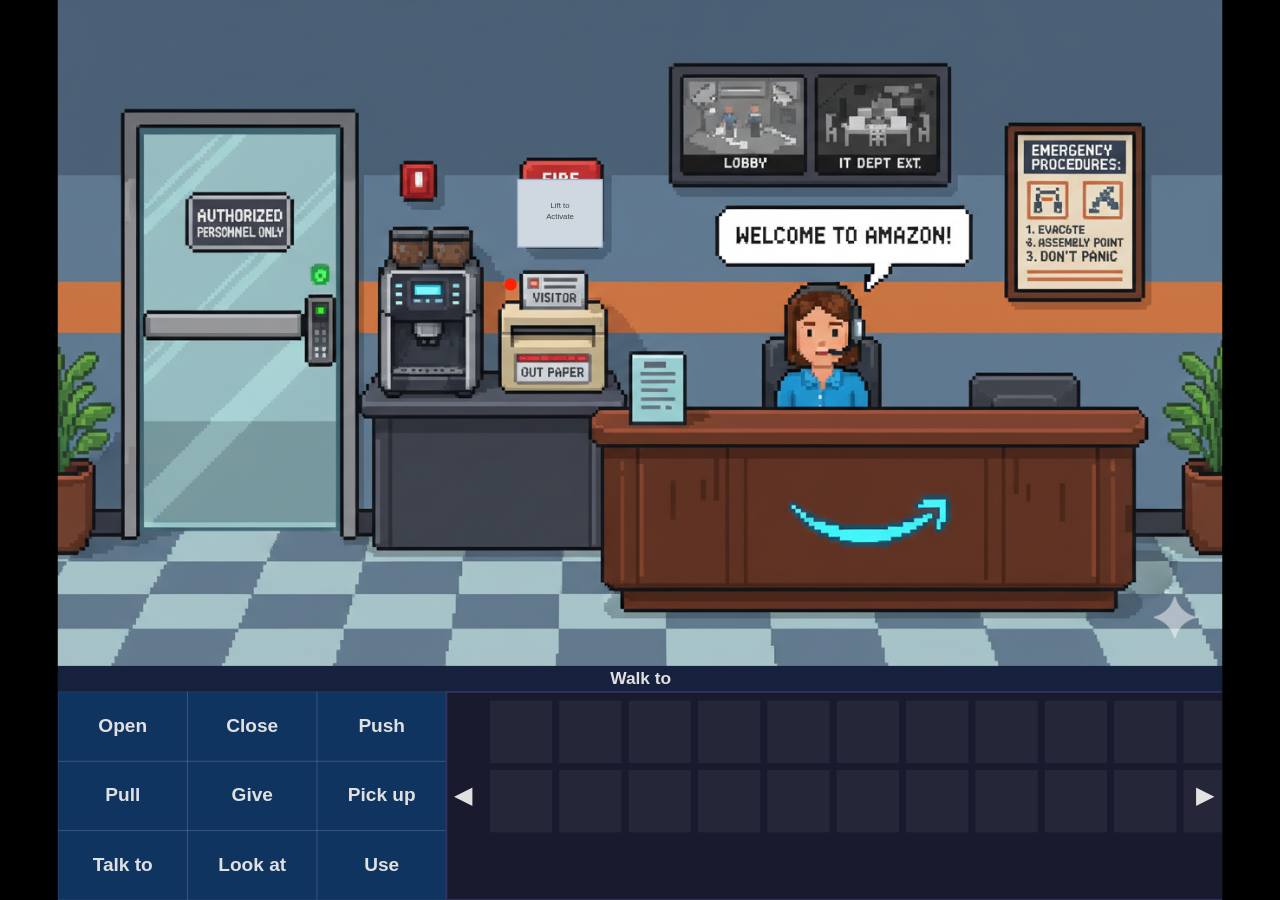
==== index.html @ 47913fe3 "Initial commit: The Separation Agreement - point-and-click adventure game HTML5 Canvas + Vanilla JS " ====
<!DOCTYPE html>
<html lang="en">
<head>
  <meta charset="UTF-8">
  <meta name="viewport" content="width=device-width, initial-scale=1.0">
  <title>The Separation Agreement</title>
  <link rel="stylesheet" href="css/style.css?v=3">
</head>
<body>
  <canvas id="gameCanvas"></canvas>

  <script src="js/config.js?v=3"></script>
  <script src="js/state.js?v=3"></script>
  <script src="js/loader.js?v=3"></script>
  <script src="js/pathfinding.js?v=3"></script>
  <script src="js/textbox.js?v=3"></script>
  <script src="js/effects.js?v=3"></script>
  <script src="js/player.js?v=3"></script>
  <script src="js/room.js?v=3"></script>
  <script src="js/verbs.js?v=3"></script>
  <script src="js/inventory.js?v=3"></script>
  <script src="js/actionline.js?v=3"></script>
  <script src="js/interaction.js?v=3"></script>
  <script src="js/dialogue.js?v=3"></script>
  <script src="js/saveload.js?v=3"></script>
  <script src="js/input.js?v=3"></script>
  <script src="js/renderer.js?v=3"></script>
  <script src="js/main.js?v=3"></script>
</body>
</html>
---- css/style.css ----
* {
  margin: 0;
  padding: 0;
  box-sizing: border-box;
}

html, body {
  width: 100%;
  height: 100%;
  overflow: hidden;
  background: #000;
}

#gameCanvas {
  display: block;
  position: absolute;
  top: 50%;
  left: 50%;
  transform: translate(-50%, -50%);
  image-rendering: pixelated;
}
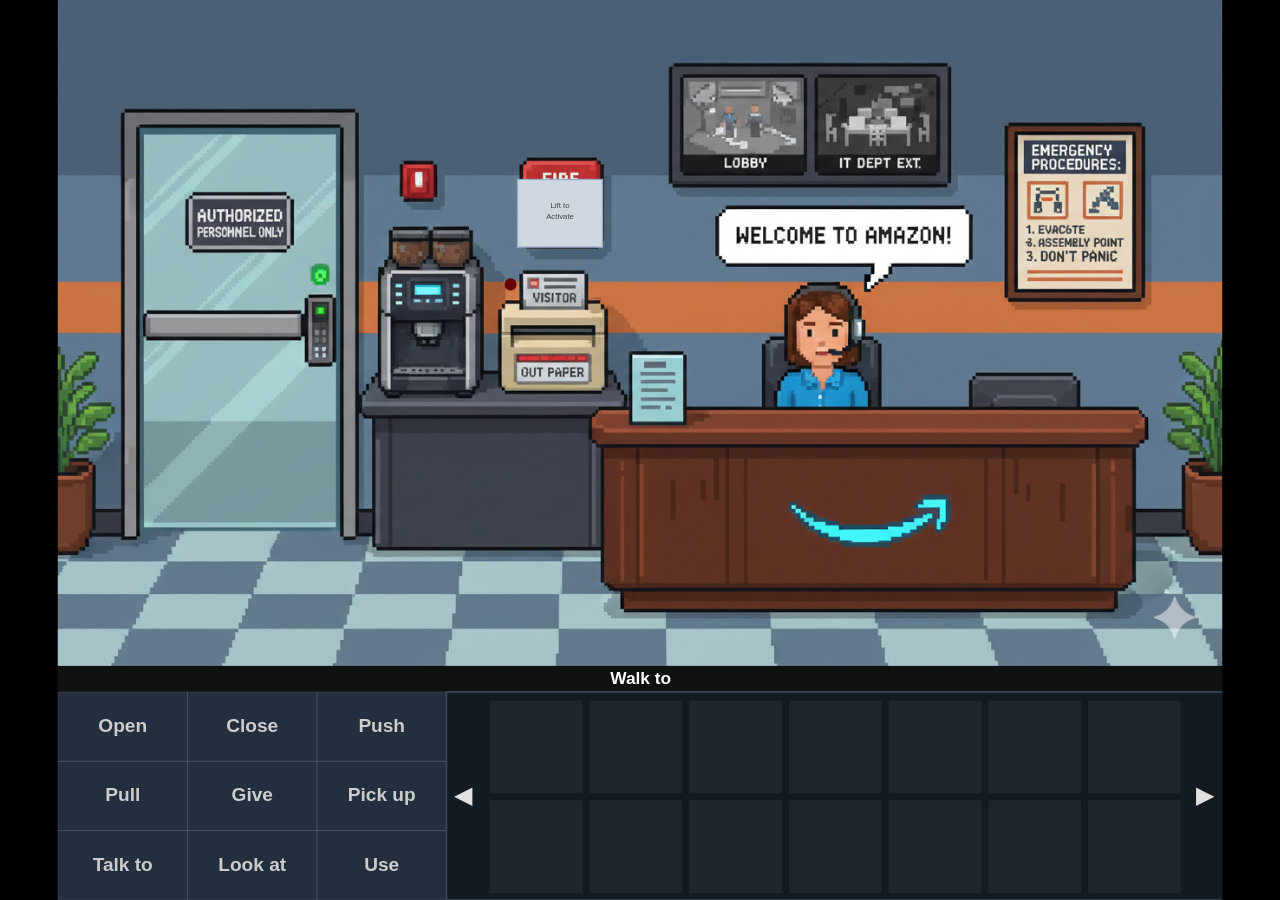
==== commit c130ef17: "Apply Amazon color scheme and enlarge inventory slots - Retheme UI colors to Amazon brand palette (C" ====
--- a/index.html
+++ b/index.html
@@ -4,27 +4,27 @@
   <meta charset="UTF-8">
   <meta name="viewport" content="width=device-width, initial-scale=1.0">
   <title>The Separation Agreement</title>
-  <link rel="stylesheet" href="css/style.css?v=3">
+  <link rel="stylesheet" href="css/style.css?v=5">
 </head>
 <body>
   <canvas id="gameCanvas"></canvas>
 
-  <script src="js/config.js?v=3"></script>
-  <script src="js/state.js?v=3"></script>
-  <script src="js/loader.js?v=3"></script>
-  <script src="js/pathfinding.js?v=3"></script>
-  <script src="js/textbox.js?v=3"></script>
-  <script src="js/effects.js?v=3"></script>
-  <script src="js/player.js?v=3"></script>
-  <script src="js/room.js?v=3"></script>
-  <script src="js/verbs.js?v=3"></script>
-  <script src="js/inventory.js?v=3"></script>
-  <script src="js/actionline.js?v=3"></script>
-  <script src="js/interaction.js?v=3"></script>
-  <script src="js/dialogue.js?v=3"></script>
-  <script src="js/saveload.js?v=3"></script>
-  <script src="js/input.js?v=3"></script>
-  <script src="js/renderer.js?v=3"></script>
-  <script src="js/main.js?v=3"></script>
+  <script src="js/config.js?v=5"></script>
+  <script src="js/state.js?v=5"></script>
+  <script src="js/loader.js?v=5"></script>
+  <script src="js/pathfinding.js?v=5"></script>
+  <script src="js/textbox.js?v=5"></script>
+  <script src="js/effects.js?v=5"></script>
+  <script src="js/player.js?v=5"></script>
+  <script src="js/room.js?v=5"></script>
+  <script src="js/verbs.js?v=5"></script>
+  <script src="js/inventory.js?v=5"></script>
+  <script src="js/actionline.js?v=5"></script>
+  <script src="js/interaction.js?v=5"></script>
+  <script src="js/dialogue.js?v=5"></script>
+  <script src="js/saveload.js?v=5"></script>
+  <script src="js/input.js?v=5"></script>
+  <script src="js/renderer.js?v=5"></script>
+  <script src="js/main.js?v=5"></script>
 </body>
 </html>
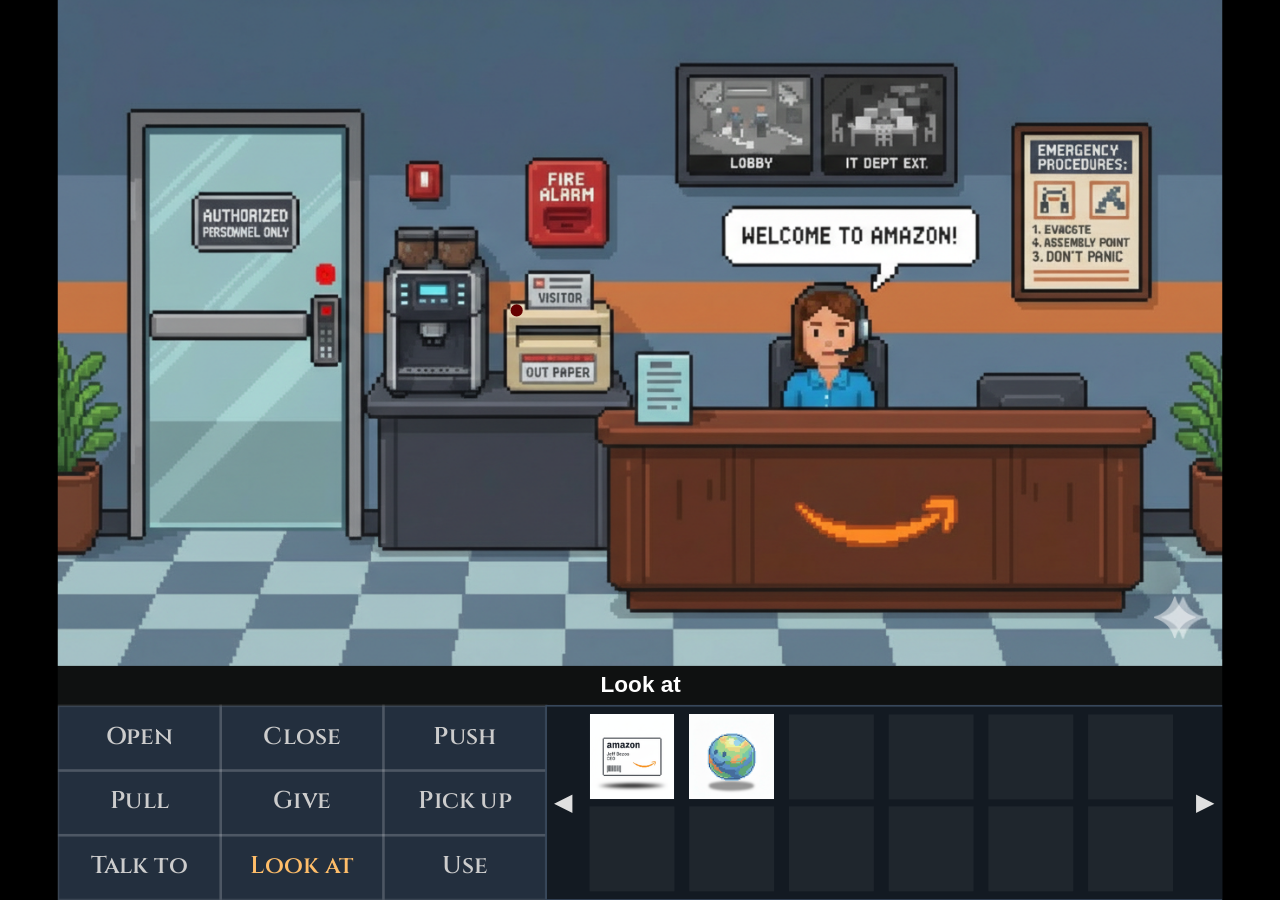
==== commit 04e65805: "Overhaul game engine: new sprites, effects, improved dialogue and room logic Co-Authored-By: Claude " ====
--- a/index.html
+++ b/index.html
@@ -4,27 +4,29 @@
   <meta charset="UTF-8">
   <meta name="viewport" content="width=device-width, initial-scale=1.0">
   <title>The Separation Agreement</title>
-  <link rel="stylesheet" href="css/style.css?v=5">
+  <link rel="stylesheet" href="css/style.css?v=10">
 </head>
 <body>
   <canvas id="gameCanvas"></canvas>
 
-  <script src="js/config.js?v=5"></script>
-  <script src="js/state.js?v=5"></script>
-  <script src="js/loader.js?v=5"></script>
-  <script src="js/pathfinding.js?v=5"></script>
-  <script src="js/textbox.js?v=5"></script>
-  <script src="js/effects.js?v=5"></script>
-  <script src="js/player.js?v=5"></script>
-  <script src="js/room.js?v=5"></script>
-  <script src="js/verbs.js?v=5"></script>
-  <script src="js/inventory.js?v=5"></script>
-  <script src="js/actionline.js?v=5"></script>
-  <script src="js/interaction.js?v=5"></script>
-  <script src="js/dialogue.js?v=5"></script>
-  <script src="js/saveload.js?v=5"></script>
-  <script src="js/input.js?v=5"></script>
-  <script src="js/renderer.js?v=5"></script>
-  <script src="js/main.js?v=5"></script>
+  <script src="js/config.js?v=10"></script>
+  <script src="js/state.js?v=10"></script>
+  <script src="js/loader.js?v=10"></script>
+  <script src="js/pathfinding.js?v=10"></script>
+  <script src="js/textbox.js?v=10"></script>
+  <script src="js/effects.js?v=10"></script>
+  <script src="js/player.js?v=10"></script>
+  <script src="js/room.js?v=10"></script>
+  <script src="js/verbs.js?v=10"></script>
+  <script src="js/inventory.js?v=10"></script>
+  <script src="js/actionline.js?v=10"></script>
+  <script src="js/interaction.js?v=10"></script>
+  <script src="js/dialogue.js?v=10"></script>
+  <script src="js/saveload.js?v=10"></script>
+  <script src="js/actors.js?v=10"></script>
+  <script src="js/wordfight.js?v=10"></script>
+  <script src="js/input.js?v=10"></script>
+  <script src="js/renderer.js?v=10"></script>
+  <script src="js/main.js?v=10"></script>
 </body>
 </html>
--- a/css/style.css
+++ b/css/style.css
@@ -1,3 +1,5 @@
+@import url('https://fonts.googleapis.com/css2?family=Cinzel:wght@600&display=swap');
+
 * {
   margin: 0;
   padding: 0;
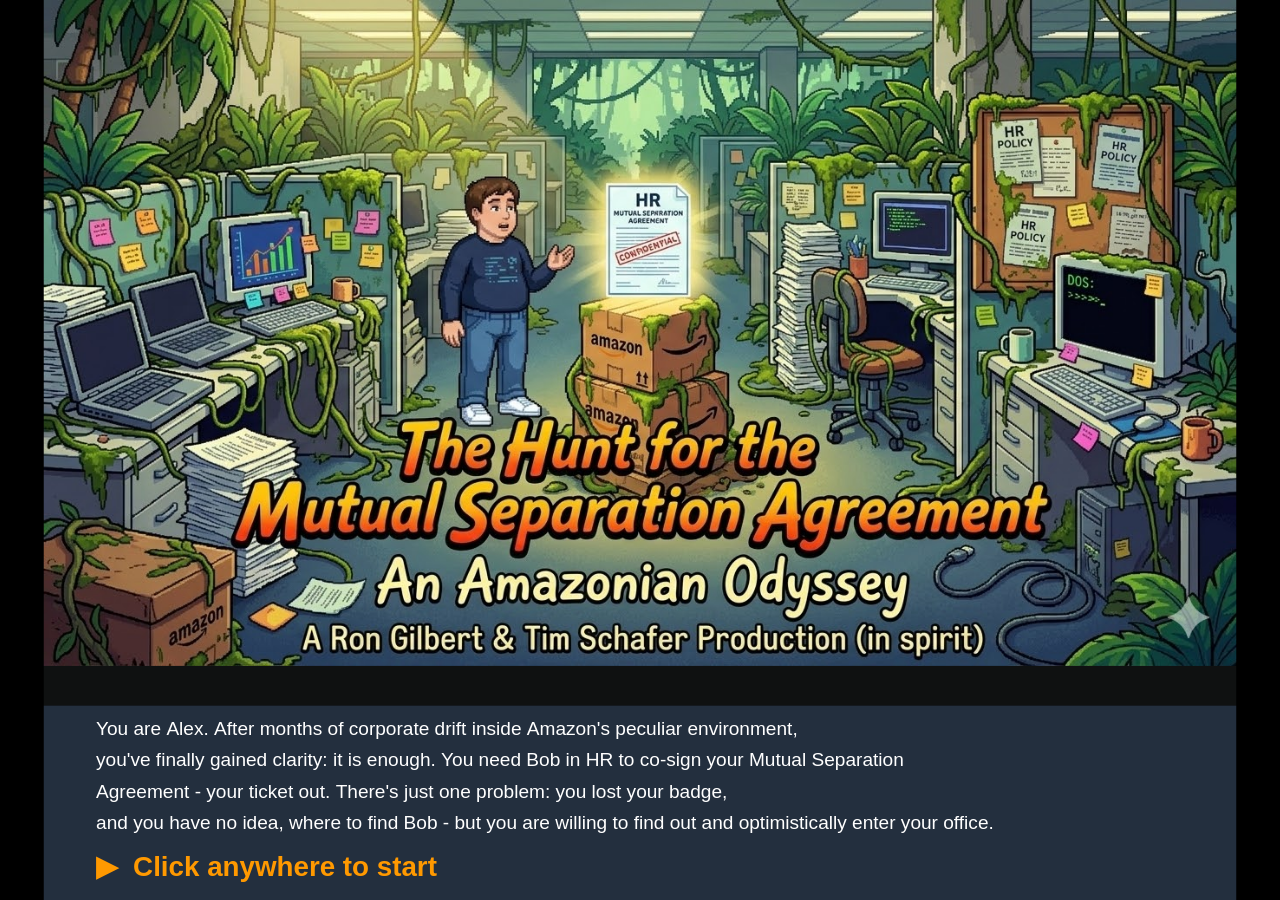
==== commit 87c8545e: "Add new rooms, sprites, 3-color text system, and interaction fixes - Added rooms: aisle, bobs_office" ====
--- a/index.html
+++ b/index.html
@@ -4,29 +4,31 @@
   <meta charset="UTF-8">
   <meta name="viewport" content="width=device-width, initial-scale=1.0">
   <title>The Separation Agreement</title>
-  <link rel="stylesheet" href="css/style.css?v=10">
+  <link rel="stylesheet" href="css/style.css?v=36">
 </head>
 <body>
   <canvas id="gameCanvas"></canvas>
 
-  <script src="js/config.js?v=10"></script>
-  <script src="js/state.js?v=10"></script>
-  <script src="js/loader.js?v=10"></script>
-  <script src="js/pathfinding.js?v=10"></script>
-  <script src="js/textbox.js?v=10"></script>
-  <script src="js/effects.js?v=10"></script>
-  <script src="js/player.js?v=10"></script>
-  <script src="js/room.js?v=10"></script>
-  <script src="js/verbs.js?v=10"></script>
-  <script src="js/inventory.js?v=10"></script>
-  <script src="js/actionline.js?v=10"></script>
-  <script src="js/interaction.js?v=10"></script>
-  <script src="js/dialogue.js?v=10"></script>
-  <script src="js/saveload.js?v=10"></script>
-  <script src="js/actors.js?v=10"></script>
-  <script src="js/wordfight.js?v=10"></script>
-  <script src="js/input.js?v=10"></script>
-  <script src="js/renderer.js?v=10"></script>
-  <script src="js/main.js?v=10"></script>
+  <script src="js/config.js?v=36"></script>
+  <script src="js/state.js?v=36"></script>
+  <script src="js/loader.js?v=36"></script>
+  <script src="js/pathfinding.js?v=36"></script>
+  <script src="js/textbox.js?v=36"></script>
+  <script src="js/effects.js?v=36"></script>
+  <script src="js/player.js?v=36"></script>
+  <script src="js/room.js?v=36"></script>
+  <script src="js/verbs.js?v=36"></script>
+  <script src="js/inventory.js?v=36"></script>
+  <script src="js/actionline.js?v=36"></script>
+  <script src="js/interaction.js?v=36"></script>
+  <script src="js/dialogue.js?v=36"></script>
+  <script src="js/saveload.js?v=36"></script>
+  <script src="js/actors.js?v=36"></script>
+  <script src="js/fakedeath.js?v=36"></script>
+  <script src="js/wordfight.js?v=36"></script>
+  <script src="js/debugeditor.js?v=36"></script>
+  <script src="js/input.js?v=36"></script>
+  <script src="js/renderer.js?v=36"></script>
+  <script src="js/main.js?v=36"></script>
 </body>
 </html>
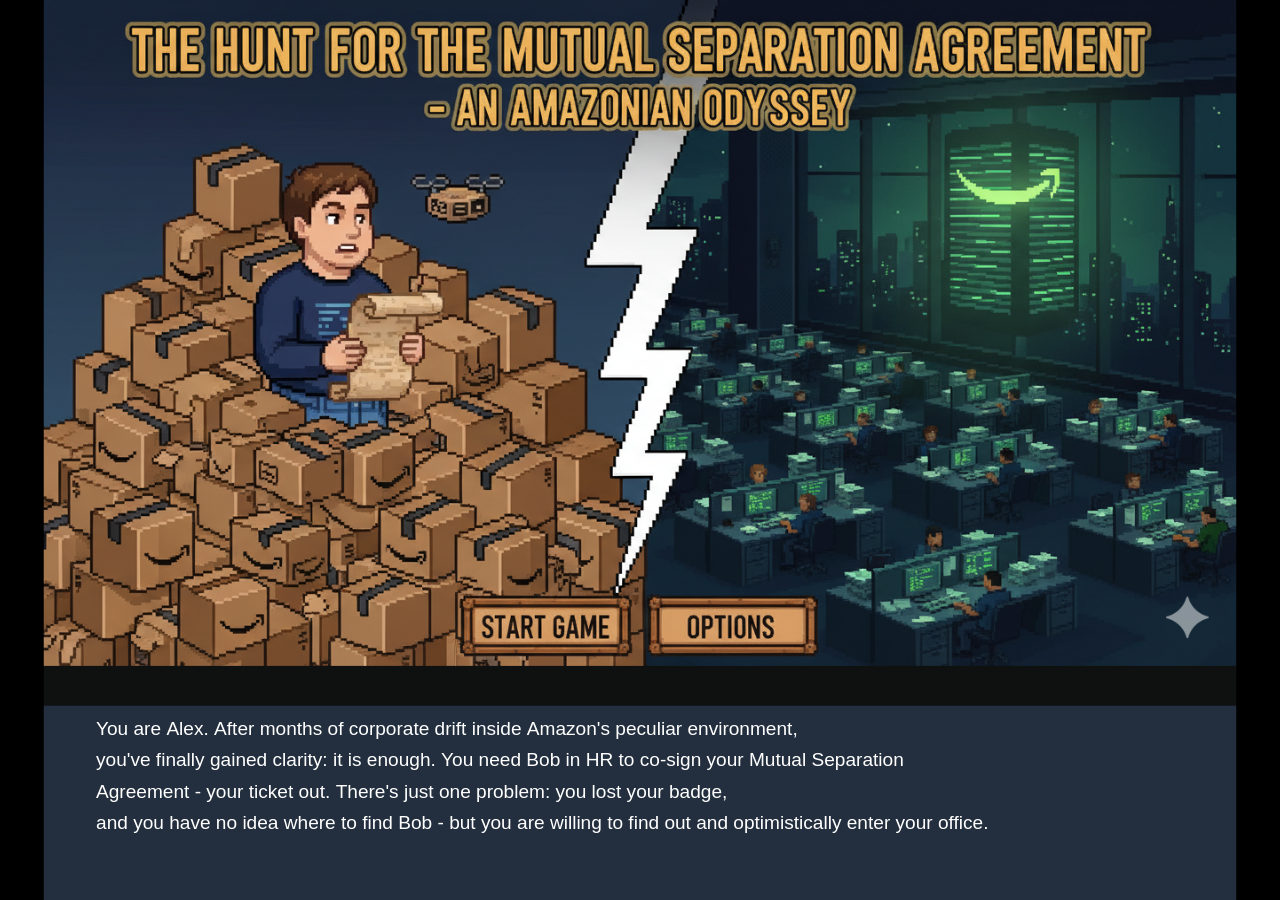
==== commit 51fdb76b: "Add title cards, HR rant pause, new sprites, and room/dialogue polish - Title card system (click-to-" ====
--- a/index.html
+++ b/index.html
@@ -4,31 +4,32 @@
   <meta charset="UTF-8">
   <meta name="viewport" content="width=device-width, initial-scale=1.0">
   <title>The Separation Agreement</title>
-  <link rel="stylesheet" href="css/style.css?v=36">
+  <link rel="stylesheet" href="css/style.css?v=50">
 </head>
 <body>
   <canvas id="gameCanvas"></canvas>
 
-  <script src="js/config.js?v=36"></script>
-  <script src="js/state.js?v=36"></script>
-  <script src="js/loader.js?v=36"></script>
-  <script src="js/pathfinding.js?v=36"></script>
-  <script src="js/textbox.js?v=36"></script>
-  <script src="js/effects.js?v=36"></script>
-  <script src="js/player.js?v=36"></script>
-  <script src="js/room.js?v=36"></script>
-  <script src="js/verbs.js?v=36"></script>
-  <script src="js/inventory.js?v=36"></script>
-  <script src="js/actionline.js?v=36"></script>
-  <script src="js/interaction.js?v=36"></script>
-  <script src="js/dialogue.js?v=36"></script>
-  <script src="js/saveload.js?v=36"></script>
-  <script src="js/actors.js?v=36"></script>
-  <script src="js/fakedeath.js?v=36"></script>
-  <script src="js/wordfight.js?v=36"></script>
-  <script src="js/debugeditor.js?v=36"></script>
-  <script src="js/input.js?v=36"></script>
-  <script src="js/renderer.js?v=36"></script>
-  <script src="js/main.js?v=36"></script>
+  <script src="js/config.js?v=50"></script>
+  <script src="js/state.js?v=50"></script>
+  <script src="js/loader.js?v=50"></script>
+  <script src="js/pathfinding.js?v=50"></script>
+  <script src="js/textbox.js?v=50"></script>
+  <script src="js/effects.js?v=50"></script>
+  <script src="js/player.js?v=50"></script>
+  <script src="js/room.js?v=50"></script>
+  <script src="js/verbs.js?v=50"></script>
+  <script src="js/inventory.js?v=50"></script>
+  <script src="js/actionline.js?v=50"></script>
+  <script src="js/interaction.js?v=50"></script>
+  <script src="js/dialogue.js?v=50"></script>
+  <script src="js/saveload.js?v=50"></script>
+  <script src="js/actors.js?v=50"></script>
+  <script src="js/titlecard.js?v=50"></script>
+  <script src="js/fakedeath.js?v=50"></script>
+  <script src="js/wordfight.js?v=50"></script>
+  <script src="js/debugeditor.js?v=50"></script>
+  <script src="js/input.js?v=50"></script>
+  <script src="js/renderer.js?v=50"></script>
+  <script src="js/main.js?v=50"></script>
 </body>
 </html>
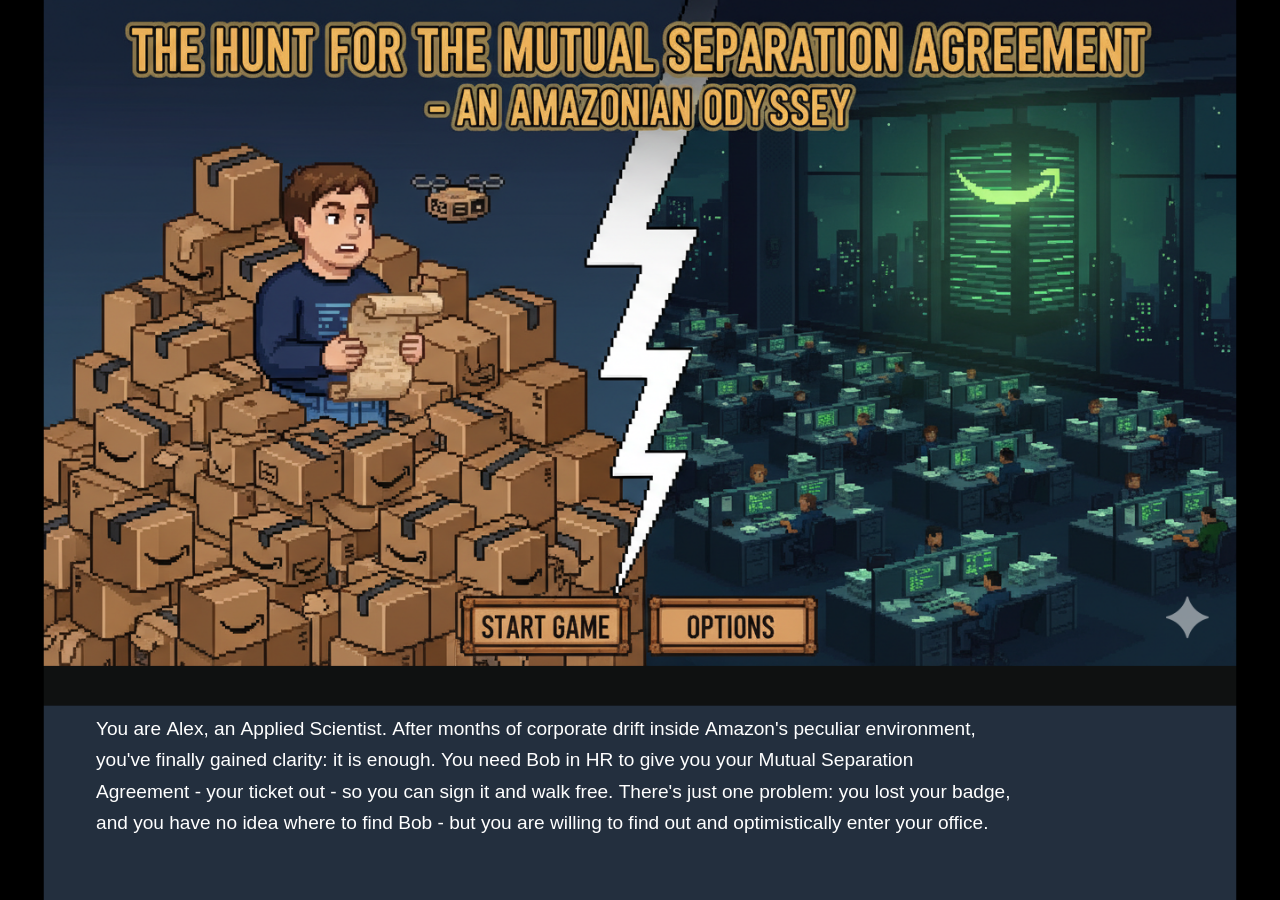
==== commit 606a3735: "Add FIFA result screen, wordfight retry dialogue, UX polish, and bug fixes - Add fifaresult.js: full" ====
--- a/index.html
+++ b/index.html
@@ -4,32 +4,35 @@
   <meta charset="UTF-8">
   <meta name="viewport" content="width=device-width, initial-scale=1.0">
   <title>The Separation Agreement</title>
-  <link rel="stylesheet" href="css/style.css?v=50">
+  <link rel="stylesheet" href="css/style.css?v=53">
+  <link rel="icon" type="image/png" href="Icon.png">
 </head>
 <body>
   <canvas id="gameCanvas"></canvas>
 
-  <script src="js/config.js?v=50"></script>
-  <script src="js/state.js?v=50"></script>
-  <script src="js/loader.js?v=50"></script>
-  <script src="js/pathfinding.js?v=50"></script>
-  <script src="js/textbox.js?v=50"></script>
-  <script src="js/effects.js?v=50"></script>
-  <script src="js/player.js?v=50"></script>
-  <script src="js/room.js?v=50"></script>
-  <script src="js/verbs.js?v=50"></script>
-  <script src="js/inventory.js?v=50"></script>
-  <script src="js/actionline.js?v=50"></script>
-  <script src="js/interaction.js?v=50"></script>
-  <script src="js/dialogue.js?v=50"></script>
-  <script src="js/saveload.js?v=50"></script>
-  <script src="js/actors.js?v=50"></script>
-  <script src="js/titlecard.js?v=50"></script>
-  <script src="js/fakedeath.js?v=50"></script>
-  <script src="js/wordfight.js?v=50"></script>
-  <script src="js/debugeditor.js?v=50"></script>
-  <script src="js/input.js?v=50"></script>
-  <script src="js/renderer.js?v=50"></script>
-  <script src="js/main.js?v=50"></script>
+  <script src="js/config.js?v=53"></script>
+  <script src="js/state.js?v=53"></script>
+  <script src="js/loader.js?v=53"></script>
+  <script src="js/pathfinding.js?v=53"></script>
+  <script src="js/textbox.js?v=53"></script>
+  <script src="js/effects.js?v=53"></script>
+  <script src="js/player.js?v=53"></script>
+  <script src="js/room.js?v=53"></script>
+  <script src="js/verbs.js?v=53"></script>
+  <script src="js/inventory.js?v=53"></script>
+  <script src="js/actionline.js?v=53"></script>
+  <script src="js/interaction.js?v=53"></script>
+  <script src="js/dialogue.js?v=53"></script>
+  <script src="js/saveload.js?v=53"></script>
+  <script src="js/actors.js?v=53"></script>
+  <script src="js/titlecard.js?v=53"></script>
+  <script src="js/credits.js?v=53"></script>
+  <script src="js/fakedeath.js?v=53"></script>
+  <script src="js/wordfight.js?v=53"></script>
+  <script src="js/fifaresult.js?v=53"></script>
+  <script src="js/debugeditor.js?v=53"></script>
+  <script src="js/input.js?v=53"></script>
+  <script src="js/renderer.js?v=53"></script>
+  <script src="js/main.js?v=53"></script>
 </body>
 </html>
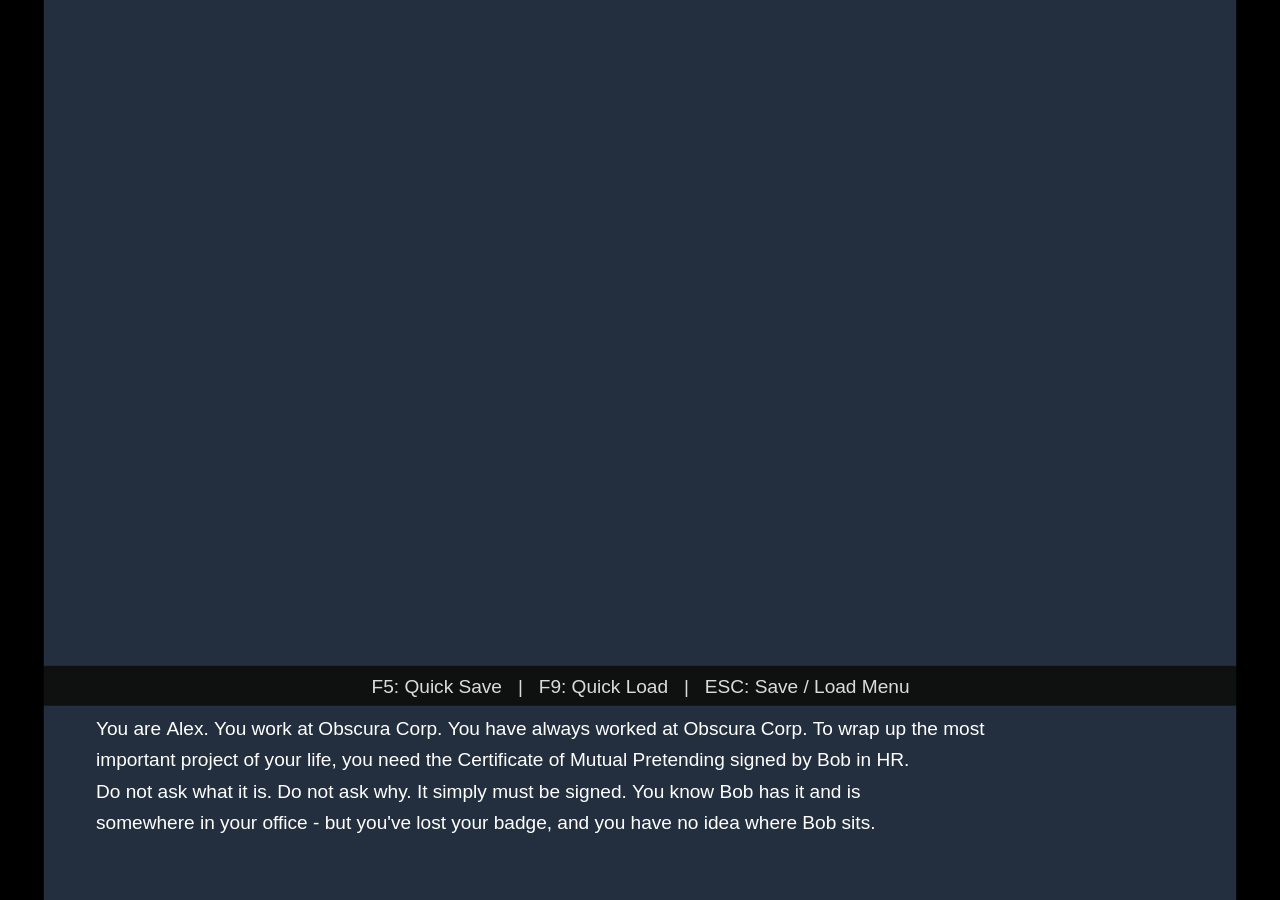
==== commit 32cf2f54: "Variant B polish: Obscura Corp rename, wordfight loss flow, UI tweaks - Rename Omnicorp → Obscura Co" ====
--- a/index.html
+++ b/index.html
@@ -10,6 +10,10 @@
 <body>
   <canvas id="gameCanvas"></canvas>
 
+  <script>
+    window.GAME_VARIANT = 'b';
+    document.title = window.GAME_VARIANT === 'b' ? 'Approval Pending: A Corporate Adventure' : 'The Separation Agreement';
+  </script>
   <script src="js/config.js?v=53"></script>
   <script src="js/state.js?v=53"></script>
   <script src="js/loader.js?v=53"></script>
